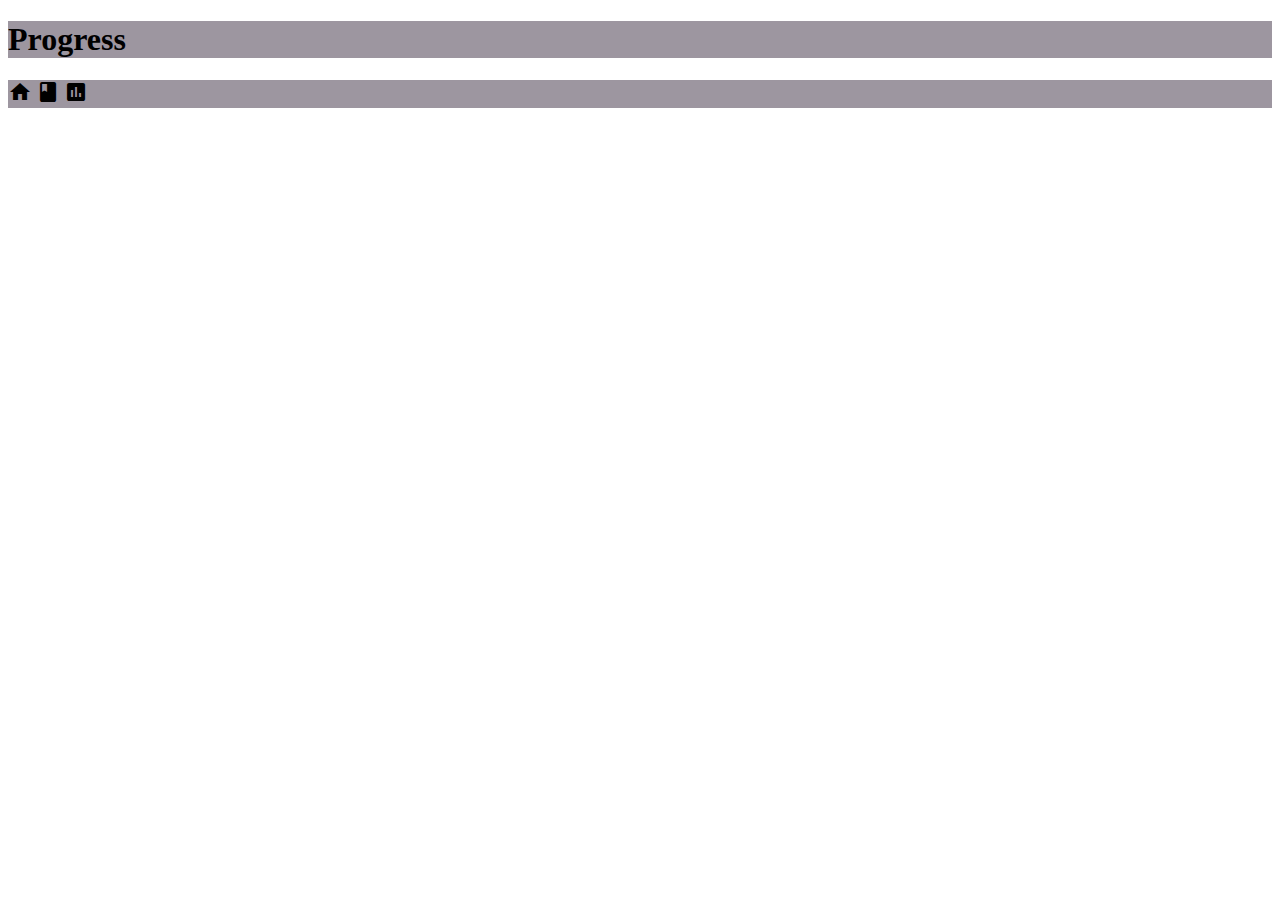
==== progress.html @ c3781511 "Add initial files for progress page." ====
<!DOCTYPE html>
<html>
  <head>
    <meta charset="utf-8" />
    <title>Term Progress</title>
    <meta name="comp1800 boilerplate code" content="my bcit project" />
    <meta name="author" content="Delson Tan" />

    <link rel="stylesheet" href="styles/progress.css" />
    <!-- Bootstrap CSS -->
    <link
      href="https://cdn.jsdelivr.net/npm/bootstrap@5.0.2/dist/css/bootstrap.min.css"
      rel="stylesheet"
      integrity="sha384-EVSTQN3/azprG1Anm3QDgpJLIm9Nao0Yz1ztcQTwFspd3yD65VohhpuuCOmLASjC"
      crossorigin="anonymous"
    />
    <!-- Google Icons (Material Design)-->
    <link
      href="https://fonts.googleapis.com/icon?family=Material+Icons"
      rel="stylesheet"
    />
    <link
      href="https://fonts.google.com/icons?selected=Material%20Icons%20Outlined%3Aclass%3A"
      rel="stylesheet"
    />
  </head>

  <body>
    <nav class="navbar">
      <h1>Progress</h1>
    </nav>

    <div class="progress-grid"></div>
    <footer class="navbar justify-content-evenly fixed-bottom">
      <i class="material-icons">home</i>
      <i class="material-icons">class</i>
      <i class="material-icons">assessment</i>
    </footer>
  </body>
</html>
---- styles/progress.css ----
nav, footer {
  background: rgb(157, 150, 160);
}
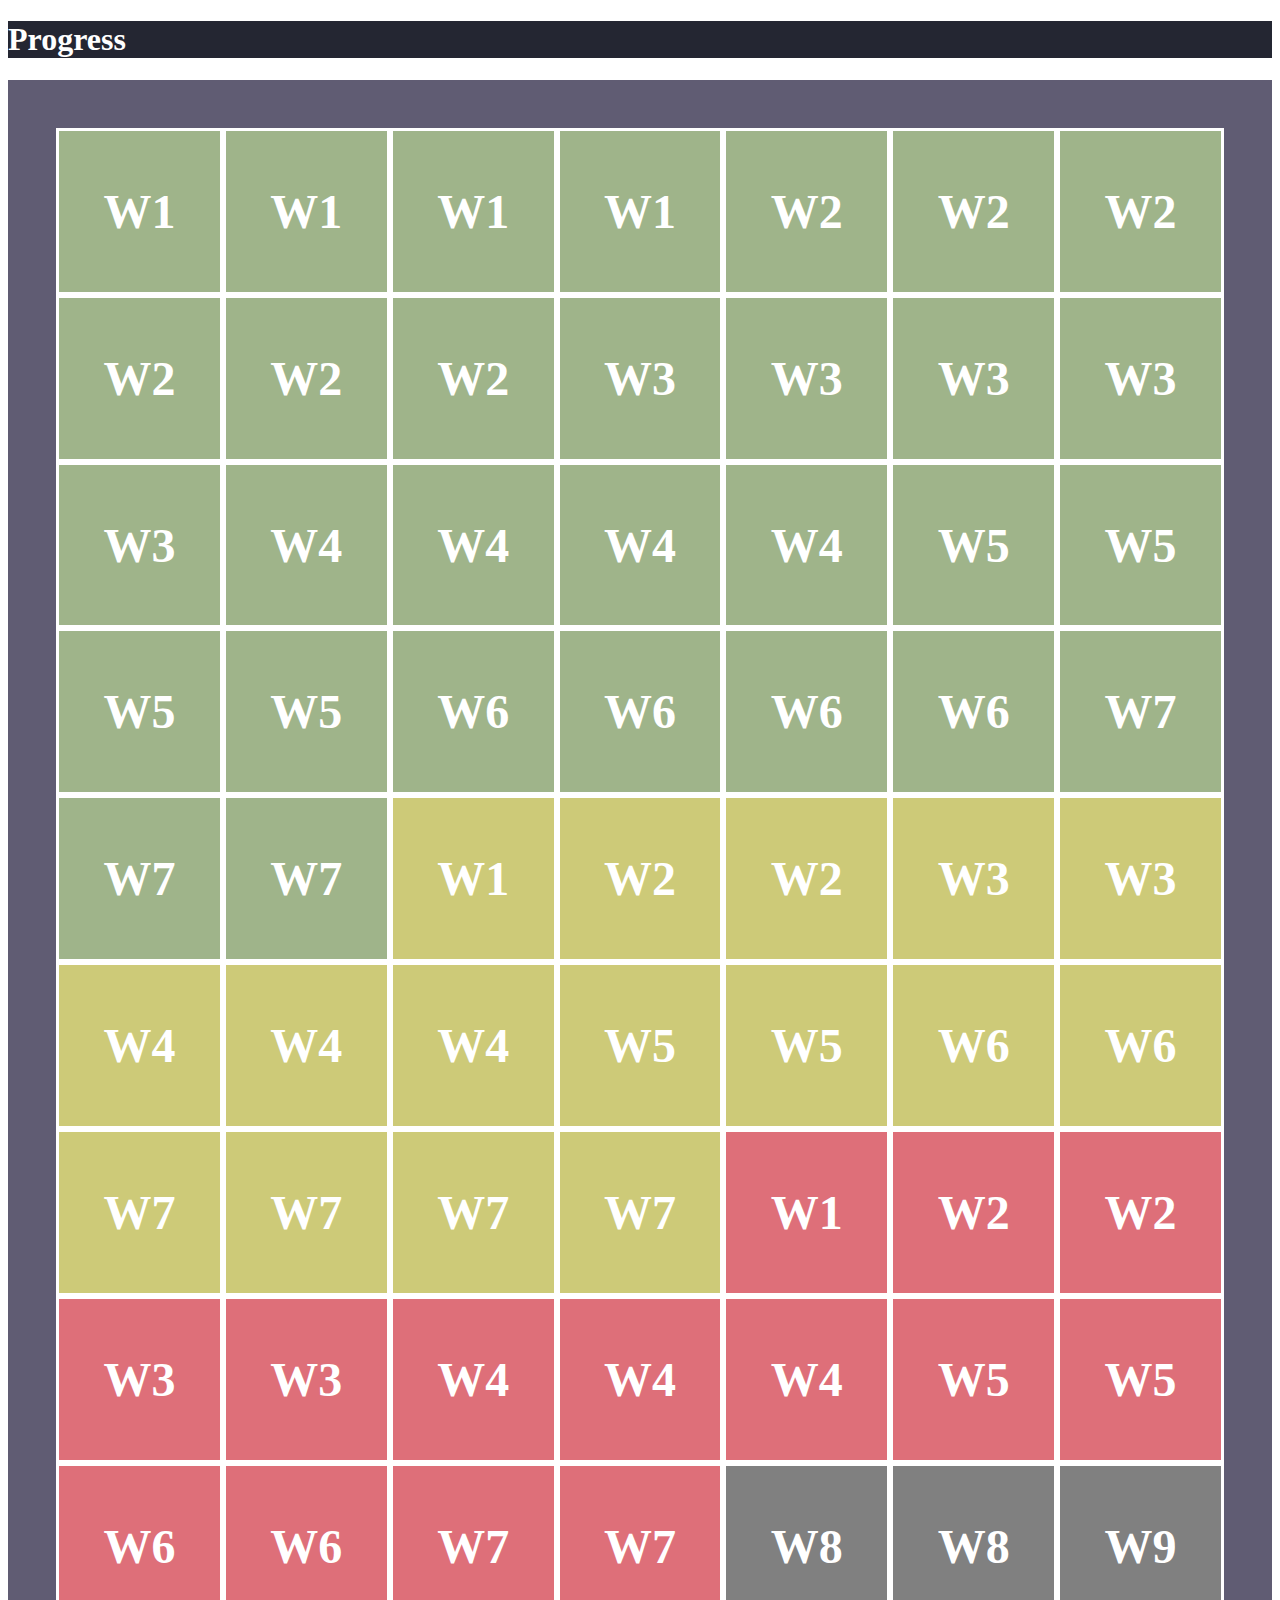
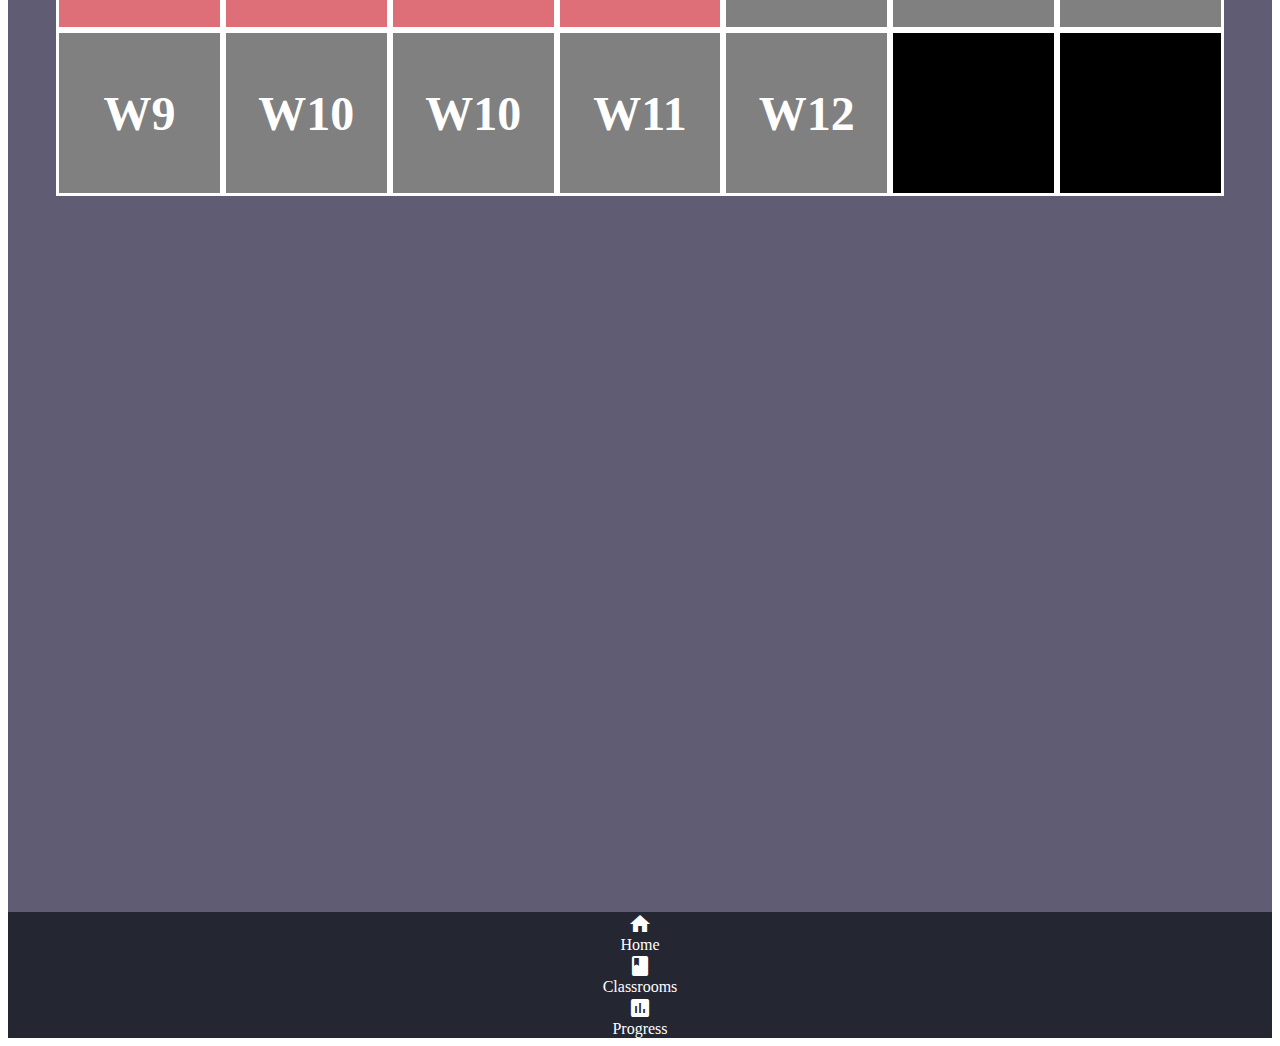
==== commit e78e135f: "Add colored grid indicating current progress in the school term." ====
--- a/progress.html
+++ b/progress.html
@@ -1,40 +1,129 @@
 <!DOCTYPE html>
 <html>
-  <head>
-    <meta charset="utf-8" />
-    <title>Term Progress</title>
-    <meta name="comp1800 boilerplate code" content="my bcit project" />
-    <meta name="author" content="Delson Tan" />
 
-    <link rel="stylesheet" href="styles/progress.css" />
-    <!-- Bootstrap CSS -->
-    <link
-      href="https://cdn.jsdelivr.net/npm/bootstrap@5.0.2/dist/css/bootstrap.min.css"
-      rel="stylesheet"
-      integrity="sha384-EVSTQN3/azprG1Anm3QDgpJLIm9Nao0Yz1ztcQTwFspd3yD65VohhpuuCOmLASjC"
-      crossorigin="anonymous"
-    />
-    <!-- Google Icons (Material Design)-->
-    <link
-      href="https://fonts.googleapis.com/icon?family=Material+Icons"
-      rel="stylesheet"
-    />
-    <link
-      href="https://fonts.google.com/icons?selected=Material%20Icons%20Outlined%3Aclass%3A"
-      rel="stylesheet"
-    />
-  </head>
+<head>
+  <meta charset="utf-8" />
+  <title>Term Progress</title>
+  <meta name="comp1800 boilerplate code" content="my bcit project" />
+  <meta name="author" content="Delson Tan" />
 
-  <body>
-    <nav class="navbar">
-      <h1>Progress</h1>
+  <link rel="stylesheet" href="styles/progress.css" />
+  <!-- Bootstrap CSS -->
+  <link href="https://cdn.jsdelivr.net/npm/bootstrap@5.0.2/dist/css/bootstrap.min.css" rel="stylesheet"
+    integrity="sha384-EVSTQN3/azprG1Anm3QDgpJLIm9Nao0Yz1ztcQTwFspd3yD65VohhpuuCOmLASjC" crossorigin="anonymous" />
+  <!-- Google Icons (Material Design)-->
+  <link href="https://fonts.googleapis.com/icon?family=Material+Icons" rel="stylesheet" />
+  <link href="https://fonts.google.com/icons?selected=Material%20Icons%20Outlined%3Aclass%3A" rel="stylesheet" />
+</head>
+
+
+<body>
+  <div class="container-fullwidth">
+
+    <nav class="navbar justify-content-evenly ">
+      <h1 class="navbar-brand">Progress</h1>
     </nav>
 
-    <div class="progress-grid"></div>
+
+    <div class="progress-grid">
+
+      <!-- Row 1 -->
+      <span class="good event">W1</span>
+      <span class="good event">W1</span>
+      <span class="good event">W1</span>
+      <span class="good event">W1</span>
+      <span class="good event">W2</span>
+      <span class="good event">W2</span>
+      <span class="good event">W2</span>
+
+      <!-- Row 2 -->
+      <span class="good event">W2</span>
+      <span class="good event">W2</span>
+      <span class="good event">W2</span>
+      <span class="good event">W3</span>
+      <span class="good event">W3</span>
+      <span class="good event">W3</span>
+      <span class="good event">W3</span>
+
+      <!-- Row 3 -->
+      <span class="good event">W3</span>
+      <span class="good event">W4</span>
+      <span class="good event">W4</span>
+      <span class="good event">W4</span>
+      <span class="good event">W4</span>
+      <span class="good event">W5</span>
+      <span class="good event">W5</span>
+
+      <!-- Row 4 -->
+      <span class="good event">W5</span>
+      <span class="good event">W5</span>
+      <span class="good event">W6</span>
+      <span class="good event">W6</span>
+      <span class="good event">W6</span>
+      <span class="good event">W6</span>
+      <span class="good event">W7</span>
+
+      <!-- Row 5 -->
+      <span class="good event">W7</span>
+      <span class="good event">W7</span>
+      <span class="neutral event">W1</span>
+      <span class="neutral event">W2</span>
+      <span class="neutral event">W2</span>
+      <span class="neutral event">W3</span>
+      <span class="neutral event">W3</span>
+
+      <!-- Row 6 -->
+      <span class="neutral event">W4</span>
+      <span class="neutral event">W4</span>
+      <span class="neutral event">W4</span>
+      <span class="neutral event">W5</span>
+      <span class="neutral event">W5</span>
+      <span class="neutral event">W6</span>
+      <span class="neutral event">W6</span>
+
+      <!-- Row 6 -->
+      <span class="neutral event">W7</span>
+      <span class="neutral event">W7</span>
+      <span class="neutral event">W7</span>
+      <span class="neutral event">W7</span>
+      <span class="bad event">W1</span>
+      <span class="bad event">W2</span>
+      <span class="bad event">W2</span>
+
+      <!-- Row 6 -->
+      <span class="bad event">W3</span>
+      <span class="bad event">W3</span>
+      <span class="bad event">W4</span>
+      <span class="bad event">W4</span>
+      <span class="bad event">W4</span>
+      <span class="bad event">W5</span>
+      <span class="bad event">W5</span>
+
+      <!-- Row 6 -->
+      <span class="bad event">W6</span>
+      <span class="bad event">W6</span>
+      <span class="bad event">W7</span>
+      <span class="bad event">W7</span>
+      <span class="unverified event">W8</span>
+      <span class="unverified event">W8</span>
+      <span class="unverified event">W9</span>
+
+      <!-- Row 6 -->
+      <span class="unverified event">W9</span>
+      <span class="unverified event">W10</span>
+      <span class="unverified event">W10</span>
+      <span class="unverified event">W11</span>
+      <span class="unverified event">W12</span>
+      <span class="empty event"></span>
+      <span class="empty event"></span>
+      
+    </div>
     <footer class="navbar justify-content-evenly fixed-bottom">
-      <i class="material-icons">home</i>
-      <i class="material-icons">class</i>
-      <i class="material-icons">assessment</i>
+      <div class="bottom-nav-button"><i class="material-icons">home</i><span>Home</span></div>
+      <div class="bottom-nav-button"><i class="material-icons">class</i><span>Classrooms</span></div>
+      <div class="bottom-nav-button"><i class="material-icons">assessment</i><span>Progress</span></div>
     </footer>
-  </body>
-</html>
+  </div>
+</body>
+
+</html>--- a/styles/progress.css
+++ b/styles/progress.css
@@ -1,3 +1,43 @@
 nav, footer {
-  background: rgb(157, 150, 160);
+  background:#242632;
+  color: white;
 }
+.progress-grid {
+  padding: 3em;
+  display: grid;
+  grid-template-columns: repeat(7, 1fr);
+  grid-template-rows: repeat(14, 1fr);
+  background-color: #605C73;
+}
+.empty {
+  background-color: black;
+}
+.good {
+  background-color: #9FB48A;
+}
+.neutral {
+  background-color: #CDCA78;
+}
+.bad {
+  background-color: #DE6F79;
+}
+.unverified {
+  background-color: gray;
+}
+.event {
+  aspect-ratio: 1;
+  border: 3px solid white;
+  color: white;
+  display: flex;
+  align-items: center;
+  justify-content: center;
+  font-size: 3em;
+  font-weight: 800;
+  
+}
+.bottom-nav-button {
+  display: flex;
+  flex-direction: column;
+  justify-content: center;
+  align-items: center;
+}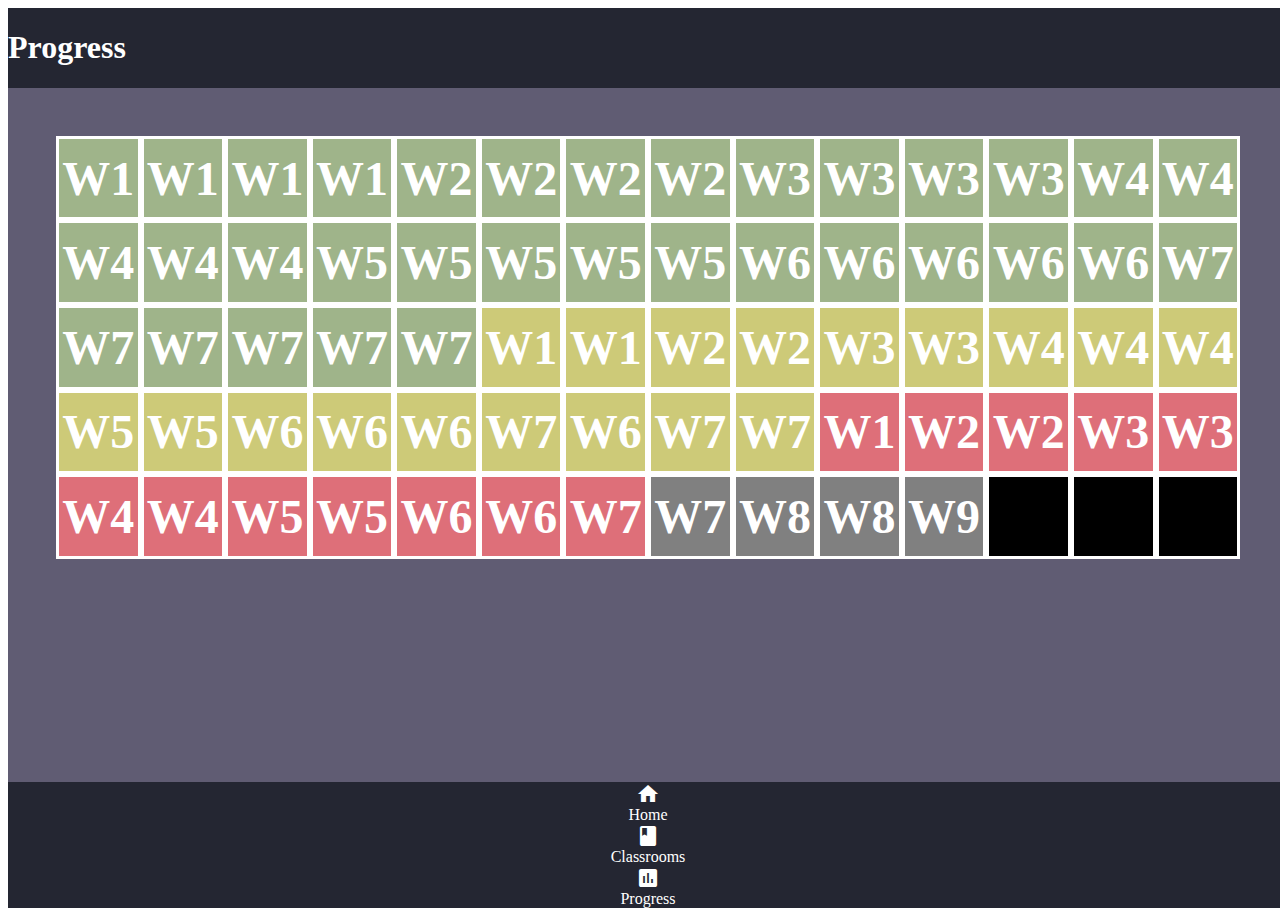
==== commit 6f7a6cfe: "Resize grid to comfortably fit 2560x1600 screen." ====
--- a/progress.html
+++ b/progress.html
@@ -3,6 +3,7 @@
 
 <head>
   <meta charset="utf-8" />
+  <meta name="viewport" content="width=device-width, initial-scale=1.0">
   <title>Term Progress</title>
   <meta name="comp1800 boilerplate code" content="my bcit project" />
   <meta name="author" content="Delson Tan" />
@@ -25,100 +26,92 @@
     </nav>
 
 
-    <div class="progress-grid">
+    <div class="content">
+      <div class="progress-grid">
 
-      <!-- Row 1 -->
-      <span class="good event">W1</span>
-      <span class="good event">W1</span>
-      <span class="good event">W1</span>
-      <span class="good event">W1</span>
-      <span class="good event">W2</span>
-      <span class="good event">W2</span>
-      <span class="good event">W2</span>
+        <!-- Row 1 -->
+        <span class="good event">W1</span>
+        <span class="good event">W1</span>
+        <span class="good event">W1</span>
+        <span class="good event">W1</span>
+        <span class="good event">W2</span>
+        <span class="good event">W2</span>
+        <span class="good event">W2</span>
+        <span class="good event">W2</span>
+        <span class="good event">W3</span>
+        <span class="good event">W3</span>
+        <span class="good event">W3</span>
+        <span class="good event">W3</span>
+        <span class="good event">W4</span>
+        <span class="good event">W4</span>
 
-      <!-- Row 2 -->
-      <span class="good event">W2</span>
-      <span class="good event">W2</span>
-      <span class="good event">W2</span>
-      <span class="good event">W3</span>
-      <span class="good event">W3</span>
-      <span class="good event">W3</span>
-      <span class="good event">W3</span>
+        <!-- Row 1 -->
+        <span class="good event">W4</span>
+        <span class="good event">W4</span>
+        <span class="good event">W4</span>
+        <span class="good event">W5</span>
+        <span class="good event">W5</span>
+        <span class="good event">W5</span>
+        <span class="good event">W5</span>
+        <span class="good event">W5</span>
+        <span class="good event">W6</span>
+        <span class="good event">W6</span>
+        <span class="good event">W6</span>
+        <span class="good event">W6</span>
+        <span class="good event">W6</span>
+        <span class="good event">W7</span>
+        
+        <!-- Row 2 -->
+        <span class="good event">W7</span>
+        <span class="good event">W7</span>
+        <span class="good event">W7</span>
+        <span class="good event">W7</span>
+        <span class="good event">W7</span>
+        <span class="neutral event">W1</span>
+        <span class="neutral event">W1</span>
+        <span class="neutral event">W2</span>
+        <span class="neutral event">W2</span>
+        <span class="neutral event">W3</span>
+        <span class="neutral event">W3</span>
+        <span class="neutral event">W4</span>
+        <span class="neutral event">W4</span>
+        <span class="neutral event">W4</span>
 
-      <!-- Row 3 -->
-      <span class="good event">W3</span>
-      <span class="good event">W4</span>
-      <span class="good event">W4</span>
-      <span class="good event">W4</span>
-      <span class="good event">W4</span>
-      <span class="good event">W5</span>
-      <span class="good event">W5</span>
+        <!-- Row 3 -->
+        <span class="neutral event">W5</span>
+        <span class="neutral event">W5</span>
+        <span class="neutral event">W6</span>
+        <span class="neutral event">W6</span>
+        <span class="neutral event">W6</span>
+        <span class="neutral event">W7</span>
+        <span class="neutral event">W6</span>
+        <span class="neutral event">W7</span>
+        <span class="neutral event">W7</span>
+        <span class="bad event">W1</span>
+        <span class="bad event">W2</span>
+        <span class="bad event">W2</span>
+        <span class="bad event">W3</span>
+        <span class="bad event">W3</span>
 
-      <!-- Row 4 -->
-      <span class="good event">W5</span>
-      <span class="good event">W5</span>
-      <span class="good event">W6</span>
-      <span class="good event">W6</span>
-      <span class="good event">W6</span>
-      <span class="good event">W6</span>
-      <span class="good event">W7</span>
+        <!-- Row 4 -->
+        <span class="bad event">W4</span>
+        <span class="bad event">W4</span>
+        <span class="bad event">W5</span>
+        <span class="bad event">W5</span>
+        <span class="bad event">W6</span>
+        <span class="bad event">W6</span>
+        <span class="bad event">W7</span>
+        <span class="unverified event">W7</span>
+        <span class="unverified event">W8</span>
+        <span class="unverified event">W8</span>
+        <span class="unverified event">W9</span>
+        <span class="empty event"></span>
+        <span class="empty event"></span>
+        <span class="empty event"></span>
+      </div>
+    </div>
 
-      <!-- Row 5 -->
-      <span class="good event">W7</span>
-      <span class="good event">W7</span>
-      <span class="neutral event">W1</span>
-      <span class="neutral event">W2</span>
-      <span class="neutral event">W2</span>
-      <span class="neutral event">W3</span>
-      <span class="neutral event">W3</span>
-
-      <!-- Row 6 -->
-      <span class="neutral event">W4</span>
-      <span class="neutral event">W4</span>
-      <span class="neutral event">W4</span>
-      <span class="neutral event">W5</span>
-      <span class="neutral event">W5</span>
-      <span class="neutral event">W6</span>
-      <span class="neutral event">W6</span>
-
-      <!-- Row 6 -->
-      <span class="neutral event">W7</span>
-      <span class="neutral event">W7</span>
-      <span class="neutral event">W7</span>
-      <span class="neutral event">W7</span>
-      <span class="bad event">W1</span>
-      <span class="bad event">W2</span>
-      <span class="bad event">W2</span>
-
-      <!-- Row 6 -->
-      <span class="bad event">W3</span>
-      <span class="bad event">W3</span>
-      <span class="bad event">W4</span>
-      <span class="bad event">W4</span>
-      <span class="bad event">W4</span>
-      <span class="bad event">W5</span>
-      <span class="bad event">W5</span>
-
-      <!-- Row 6 -->
-      <span class="bad event">W6</span>
-      <span class="bad event">W6</span>
-      <span class="bad event">W7</span>
-      <span class="bad event">W7</span>
-      <span class="unverified event">W8</span>
-      <span class="unverified event">W8</span>
-      <span class="unverified event">W9</span>
-
-      <!-- Row 6 -->
-      <span class="unverified event">W9</span>
-      <span class="unverified event">W10</span>
-      <span class="unverified event">W10</span>
-      <span class="unverified event">W11</span>
-      <span class="unverified event">W12</span>
-      <span class="empty event"></span>
-      <span class="empty event"></span>
-      
-    </div>
-    <footer class="navbar justify-content-evenly fixed-bottom">
+    <footer class="navbar justify-content-evenly">
       <div class="bottom-nav-button"><i class="material-icons">home</i><span>Home</span></div>
       <div class="bottom-nav-button"><i class="material-icons">class</i><span>Classrooms</span></div>
       <div class="bottom-nav-button"><i class="material-icons">assessment</i><span>Progress</span></div>
--- a/styles/progress.css
+++ b/styles/progress.css
@@ -1,13 +1,18 @@
-nav, footer {
-  background:#242632;
-  color: white;
+.container-fullwidth {
+  display: grid;
+  width: 100vw;
+  height: 100vh;
+  grid-template-rows: 1fr 10fr 1fr;
+}
+.content {
+  background-color: #605C73;
+  min-height: 100%;
 }
 .progress-grid {
   padding: 3em;
   display: grid;
-  grid-template-columns: repeat(7, 1fr);
-  grid-template-rows: repeat(14, 1fr);
-  background-color: #605C73;
+  grid-template-columns: repeat(14, 1fr);
+  grid-template-rows: repeat(5, 1fr);
 }
 .empty {
   background-color: black;
@@ -31,7 +36,7 @@
   display: flex;
   align-items: center;
   justify-content: center;
-  font-size: 3em;
+  font-size: 3rem  ;
   font-weight: 800;
   
 }
@@ -40,4 +45,8 @@
   flex-direction: column;
   justify-content: center;
   align-items: center;
+}
+nav, footer {
+  background:#242632;
+  color: white;
 }